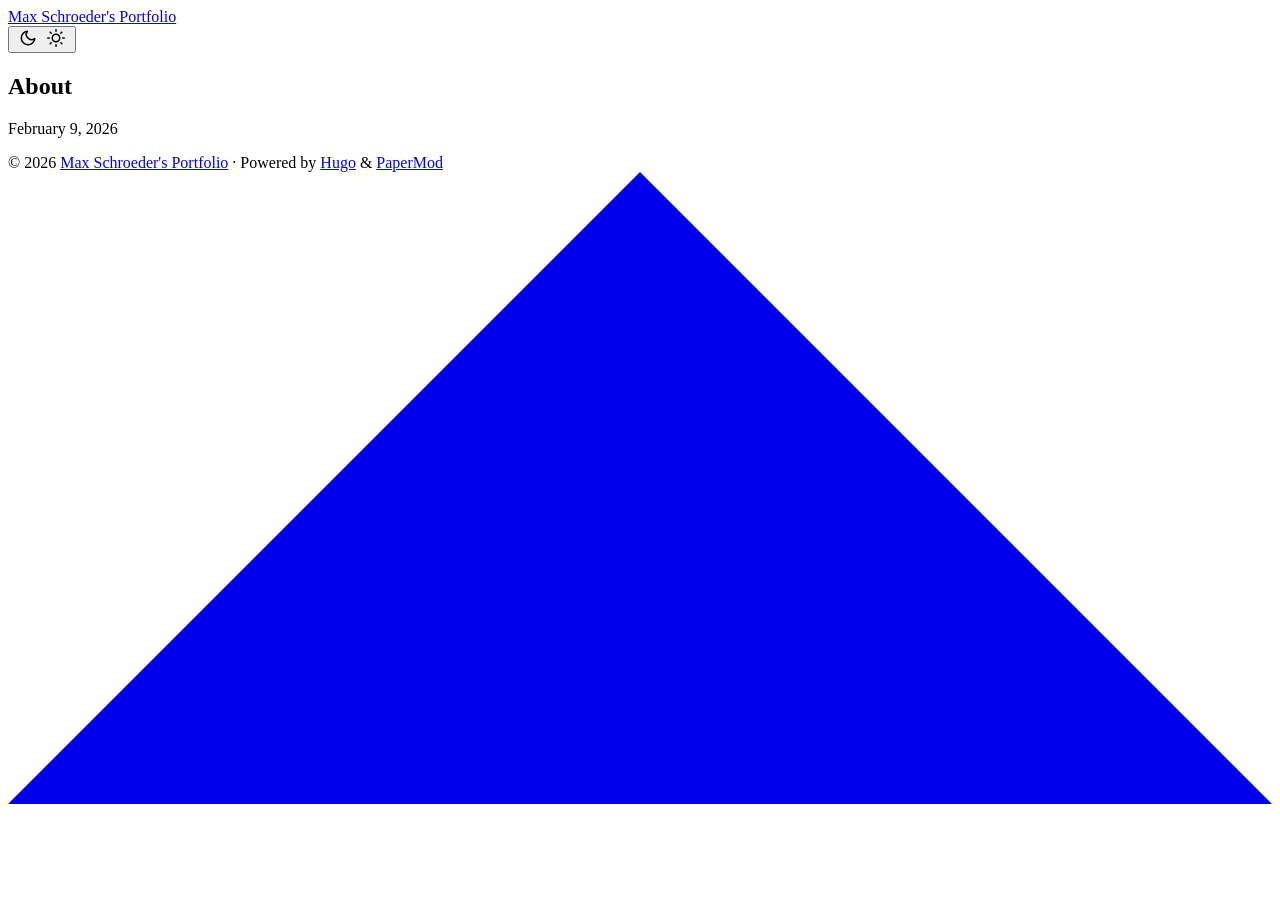
==== public/about/index.html @ b084616c "stuff" ====
<!DOCTYPE html>
<html lang="en" dir="auto" data-theme="auto">

<head><script src="/livereload.js?mindelay=10&amp;v=2&amp;port=1313&amp;path=livereload" data-no-instant defer></script><meta charset="utf-8">
<meta http-equiv="X-UA-Compatible" content="IE=edge">
<meta name="viewport" content="width=device-width, initial-scale=1, shrink-to-fit=no">
<meta name="robots" content="noindex, nofollow">
<title>About | Max Schroeder&#39;s Portfolio</title>
<meta name="keywords" content="">
<meta name="description" content="About - Max Schroeder&#39;s Portfolio">
<meta name="author" content="">
<link rel="canonical" href="http://localhost:1313/about/">
<link crossorigin="anonymous" href="/assets/css/stylesheet.a29c24210eb31d9ce56f669c66a35c9c51b17376b7764e336a49af7dec914cf0.css" integrity="sha256-opwkIQ6zHZzlb2acZqNcnFGxc3a3dk4zakmvfeyRTPA=" rel="preload stylesheet" as="style">
<link rel="icon" href="http://localhost:1313/favicon.ico">
<link rel="icon" type="image/png" sizes="16x16" href="http://localhost:1313/favicon-16x16.png">
<link rel="icon" type="image/png" sizes="32x32" href="http://localhost:1313/favicon-32x32.png">
<link rel="apple-touch-icon" href="http://localhost:1313/apple-touch-icon.png">
<link rel="mask-icon" href="http://localhost:1313/safari-pinned-tab.svg">
<meta name="theme-color" content="#2e2e33">
<meta name="msapplication-TileColor" content="#2e2e33">
<link rel="alternate" hreflang="en" href="http://localhost:1313/about/">
<noscript>
    <style>
        #theme-toggle,
        .top-link {
            display: none;
        }

    </style>
    <style>
        @media (prefers-color-scheme: dark) {
            :root {
                --theme: rgb(29, 30, 32);
                --entry: rgb(46, 46, 51);
                --primary: rgb(218, 218, 219);
                --secondary: rgb(155, 156, 157);
                --tertiary: rgb(65, 66, 68);
                --content: rgb(196, 196, 197);
                --code-block-bg: rgb(46, 46, 51);
                --code-bg: rgb(55, 56, 62);
                --border: rgb(51, 51, 51);
                color-scheme: dark;
            }

            .list {
                background: var(--theme);
            }

            .toc {
                background: var(--entry);
            }
        }

        @media (prefers-color-scheme: light) {
            .list::-webkit-scrollbar-thumb {
                border-color: var(--code-bg);
            }
        }

    </style>
</noscript>
<script>
    if (localStorage.getItem("pref-theme") === "dark") {
        document.querySelector("html").dataset.theme = 'dark';
    } else if (localStorage.getItem("pref-theme") === "light") {
       document.querySelector("html").dataset.theme = 'light';
    } else if (window.matchMedia('(prefers-color-scheme: dark)').matches) {
        document.querySelector("html").dataset.theme = 'dark';
    } else {
        document.querySelector("html").dataset.theme = 'light';
    }

</script>
</head>
<body id="top">
    <header class="header">
    <nav class="nav">
        <div class="logo">
            <a href="http://localhost:1313/" accesskey="h" title="Max Schroeder&#39;s Portfolio (Alt + H)">Max Schroeder&#39;s Portfolio</a>
            <div class="logo-switches">
                <button id="theme-toggle" accesskey="t" title="(Alt + T)" aria-label="Toggle theme">
                    <svg id="moon" xmlns="http://www.w3.org/2000/svg" width="24" height="18" viewBox="0 0 24 24"
                        fill="none" stroke="currentColor" stroke-width="2" stroke-linecap="round"
                        stroke-linejoin="round">
                        <path d="M21 12.79A9 9 0 1 1 11.21 3 7 7 0 0 0 21 12.79z"></path>
                    </svg>
                    <svg id="sun" xmlns="http://www.w3.org/2000/svg" width="24" height="18" viewBox="0 0 24 24"
                        fill="none" stroke="currentColor" stroke-width="2" stroke-linecap="round"
                        stroke-linejoin="round">
                        <circle cx="12" cy="12" r="5"></circle>
                        <line x1="12" y1="1" x2="12" y2="3"></line>
                        <line x1="12" y1="21" x2="12" y2="23"></line>
                        <line x1="4.22" y1="4.22" x2="5.64" y2="5.64"></line>
                        <line x1="18.36" y1="18.36" x2="19.78" y2="19.78"></line>
                        <line x1="1" y1="12" x2="3" y2="12"></line>
                        <line x1="21" y1="12" x2="23" y2="12"></line>
                        <line x1="4.22" y1="19.78" x2="5.64" y2="18.36"></line>
                        <line x1="18.36" y1="5.64" x2="19.78" y2="4.22"></line>
                    </svg>
                </button>
            </div>
        </div>
        <ul id="menu">
        </ul>
    </nav>
</header>
<main class="main">

<article class="post-single">
  <header class="post-header">
    
    <h1 class="post-title entry-hint-parent">
      About
    </h1>
    <div class="post-meta"><span title='2026-02-09 14:12:22 -0500 EST'>February 9, 2026</span>

</div>
  </header> 

  <footer class="post-footer">
    <ul class="post-tags">
    </ul>
  </footer>
</article>
    </main>
    
<footer class="footer">
        <span>&copy; 2026 <a href="http://localhost:1313/">Max Schroeder&#39;s Portfolio</a></span> · 

    <span>
        Powered by
        <a href="https://gohugo.io/" rel="noopener noreferrer" target="_blank">Hugo</a> &
        <a href="https://github.com/adityatelange/hugo-PaperMod/" rel="noopener" target="_blank">PaperMod</a>
    </span>
</footer>
<a href="#top" aria-label="go to top" title="Go to Top (Alt + G)" class="top-link" id="top-link" accesskey="g">
    <svg xmlns="http://www.w3.org/2000/svg" viewBox="0 0 12 6" fill="currentColor">
        <path d="M12 6H0l6-6z" />
    </svg>
</a>

<script>
    let menu = document.getElementById('menu');
    if (menu) {
        
        const scrollPosition = localStorage.getItem("menu-scroll-position");
        if (scrollPosition) {
            menu.scrollLeft = parseInt(scrollPosition, 10);
        }
        
        menu.onscroll = function () {
            localStorage.setItem("menu-scroll-position", menu.scrollLeft);
        }
    }

    document.querySelectorAll('a[href^="#"]').forEach(anchor => {
        anchor.addEventListener("click", function (e) {
            e.preventDefault();
            var id = this.getAttribute("href").substr(1);
            if (!window.matchMedia('(prefers-reduced-motion: reduce)').matches) {
                document.querySelector(`[id='${decodeURIComponent(id)}']`).scrollIntoView({
                    behavior: "smooth"
                });
            } else {
                document.querySelector(`[id='${decodeURIComponent(id)}']`).scrollIntoView();
            }
            if (id === "top") {
                history.replaceState(null, null, " ");
            } else {
                history.pushState(null, null, `#${id}`);
            }
        });
    });

</script>
<script>
    var mybutton = document.getElementById("top-link");
    window.onscroll = function () {
        if (document.body.scrollTop > 800 || document.documentElement.scrollTop > 800) {
            mybutton.style.visibility = "visible";
            mybutton.style.opacity = "1";
        } else {
            mybutton.style.visibility = "hidden";
            mybutton.style.opacity = "0";
        }
    };

</script>
<script>
    document.getElementById("theme-toggle").addEventListener("click", () => {
        const html = document.querySelector("html");
        if (html.dataset.theme === "dark") {
            html.dataset.theme = 'light';
            localStorage.setItem("pref-theme", 'light');
        } else {
            html.dataset.theme = 'dark';
            localStorage.setItem("pref-theme", 'dark');
        }
    })

</script>
</body>

</html>
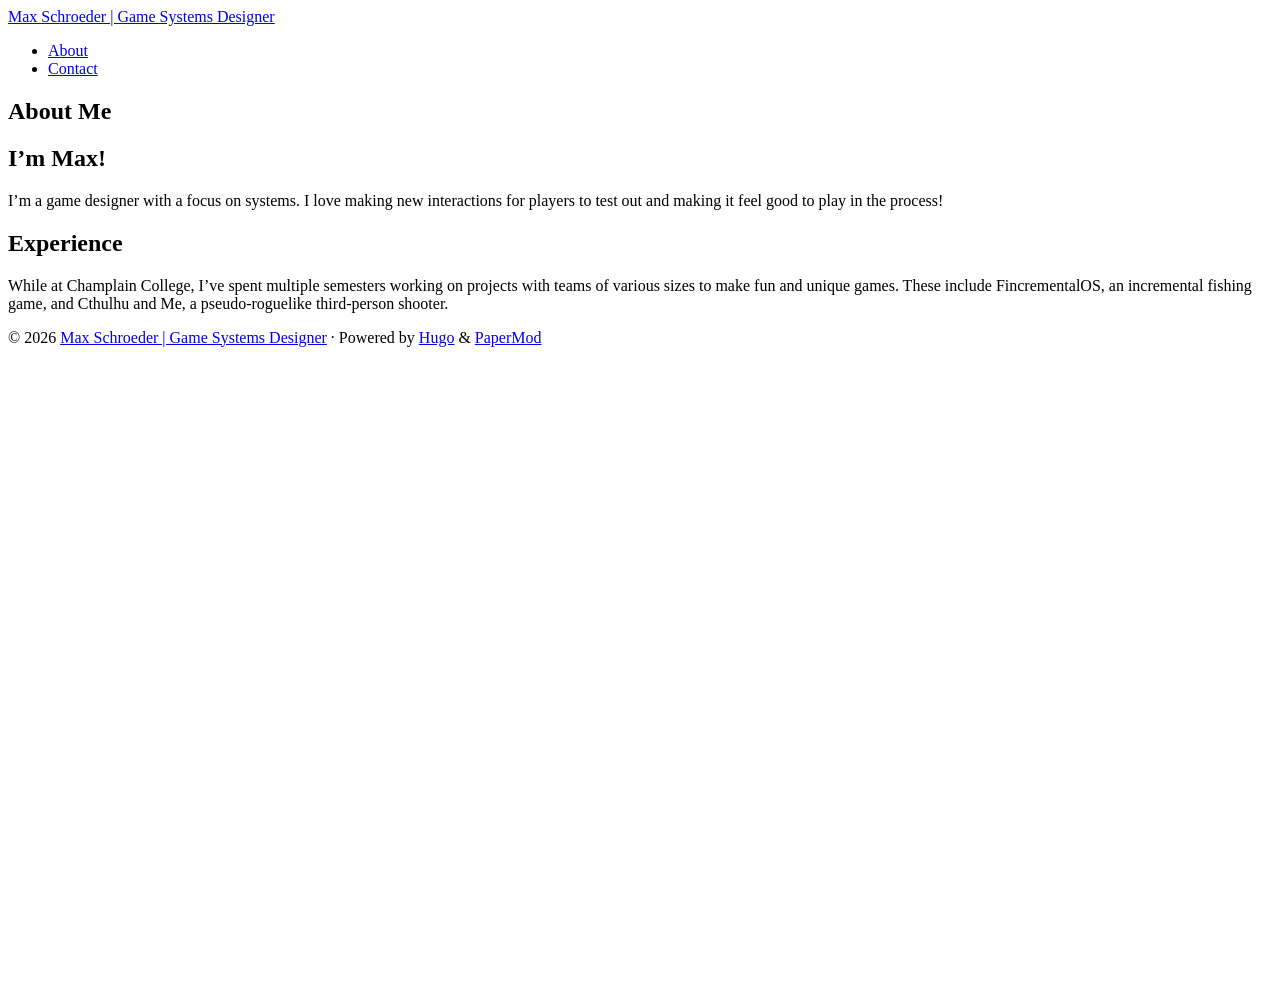
==== commit df707daf: "Updating "my work" to bullet points. Tried to do something with the project metas but it didn't turn" ====
--- a/public/about/index.html
+++ b/public/about/index.html
@@ -1,16 +1,19 @@
 <!DOCTYPE html>
-<html lang="en" dir="auto" data-theme="auto">
+<html lang="en" dir="auto" data-theme="dark">
 
 <head><script src="/livereload.js?mindelay=10&amp;v=2&amp;port=1313&amp;path=livereload" data-no-instant defer></script><meta charset="utf-8">
 <meta http-equiv="X-UA-Compatible" content="IE=edge">
 <meta name="viewport" content="width=device-width, initial-scale=1, shrink-to-fit=no">
 <meta name="robots" content="noindex, nofollow">
-<title>About | Max Schroeder&#39;s Portfolio</title>
+<title>About Me | Max Schroeder | Game Systems Designer</title>
 <meta name="keywords" content="">
-<meta name="description" content="About - Max Schroeder&#39;s Portfolio">
+<meta name="description" content="I&rsquo;m Max!
+I&rsquo;m a game designer with a focus on systems. I love making new interactions for players to test out and making it feel good to play in the process!
+Experience
+While at Champlain College, I&rsquo;ve spent multiple semesters working on projects with teams of various sizes to make fun and unique games. These include FincrementalOS, an incremental fishing game, and Cthulhu and Me, a pseudo-roguelike third-person shooter.">
 <meta name="author" content="">
 <link rel="canonical" href="http://localhost:1313/about/">
-<link crossorigin="anonymous" href="/assets/css/stylesheet.a29c24210eb31d9ce56f669c66a35c9c51b17376b7764e336a49af7dec914cf0.css" integrity="sha256-opwkIQ6zHZzlb2acZqNcnFGxc3a3dk4zakmvfeyRTPA=" rel="preload stylesheet" as="style">
+<link crossorigin="anonymous" href="/assets/css/stylesheet.d169fe7a7075b712cedd3781ce44a86632bbcc450c484d02b6a77e8961662b99.css" integrity="sha256-0Wn&#43;enB1txLO3TeBzkSoZjK7zEUMSE0Ctqd&#43;iWFmK5k=" rel="preload stylesheet" as="style">
 <link rel="icon" href="http://localhost:1313/favicon.ico">
 <link rel="icon" type="image/png" sizes="16x16" href="http://localhost:1313/favicon-16x16.png">
 <link rel="icon" type="image/png" sizes="32x32" href="http://localhost:1313/favicon-32x32.png">
@@ -27,80 +30,27 @@
         }
 
     </style>
-    <style>
-        @media (prefers-color-scheme: dark) {
-            :root {
-                --theme: rgb(29, 30, 32);
-                --entry: rgb(46, 46, 51);
-                --primary: rgb(218, 218, 219);
-                --secondary: rgb(155, 156, 157);
-                --tertiary: rgb(65, 66, 68);
-                --content: rgb(196, 196, 197);
-                --code-block-bg: rgb(46, 46, 51);
-                --code-bg: rgb(55, 56, 62);
-                --border: rgb(51, 51, 51);
-                color-scheme: dark;
-            }
-
-            .list {
-                background: var(--theme);
-            }
-
-            .toc {
-                background: var(--entry);
-            }
-        }
-
-        @media (prefers-color-scheme: light) {
-            .list::-webkit-scrollbar-thumb {
-                border-color: var(--code-bg);
-            }
-        }
-
-    </style>
 </noscript>
-<script>
-    if (localStorage.getItem("pref-theme") === "dark") {
-        document.querySelector("html").dataset.theme = 'dark';
-    } else if (localStorage.getItem("pref-theme") === "light") {
-       document.querySelector("html").dataset.theme = 'light';
-    } else if (window.matchMedia('(prefers-color-scheme: dark)').matches) {
-        document.querySelector("html").dataset.theme = 'dark';
-    } else {
-        document.querySelector("html").dataset.theme = 'light';
-    }
-
-</script>
 </head>
 <body id="top">
     <header class="header">
     <nav class="nav">
         <div class="logo">
-            <a href="http://localhost:1313/" accesskey="h" title="Max Schroeder&#39;s Portfolio (Alt + H)">Max Schroeder&#39;s Portfolio</a>
+            <a href="http://localhost:1313/" accesskey="h" title="Max Schroeder | Game Systems Designer (Alt + H)">Max Schroeder | Game Systems Designer</a>
             <div class="logo-switches">
-                <button id="theme-toggle" accesskey="t" title="(Alt + T)" aria-label="Toggle theme">
-                    <svg id="moon" xmlns="http://www.w3.org/2000/svg" width="24" height="18" viewBox="0 0 24 24"
-                        fill="none" stroke="currentColor" stroke-width="2" stroke-linecap="round"
-                        stroke-linejoin="round">
-                        <path d="M21 12.79A9 9 0 1 1 11.21 3 7 7 0 0 0 21 12.79z"></path>
-                    </svg>
-                    <svg id="sun" xmlns="http://www.w3.org/2000/svg" width="24" height="18" viewBox="0 0 24 24"
-                        fill="none" stroke="currentColor" stroke-width="2" stroke-linecap="round"
-                        stroke-linejoin="round">
-                        <circle cx="12" cy="12" r="5"></circle>
-                        <line x1="12" y1="1" x2="12" y2="3"></line>
-                        <line x1="12" y1="21" x2="12" y2="23"></line>
-                        <line x1="4.22" y1="4.22" x2="5.64" y2="5.64"></line>
-                        <line x1="18.36" y1="18.36" x2="19.78" y2="19.78"></line>
-                        <line x1="1" y1="12" x2="3" y2="12"></line>
-                        <line x1="21" y1="12" x2="23" y2="12"></line>
-                        <line x1="4.22" y1="19.78" x2="5.64" y2="18.36"></line>
-                        <line x1="18.36" y1="5.64" x2="19.78" y2="4.22"></line>
-                    </svg>
-                </button>
             </div>
         </div>
         <ul id="menu">
+            <li>
+                <a href="http://localhost:1313/about/" title="About">
+                    <span class="active">About</span>
+                </a>
+            </li>
+            <li>
+                <a href="http://localhost:1313/contact/" title="Contact">
+                    <span>Contact</span>
+                </a>
+            </li>
         </ul>
     </nav>
 </header>
@@ -110,12 +60,19 @@
   <header class="post-header">
     
     <h1 class="post-title entry-hint-parent">
-      About
+      About Me
     </h1>
-    <div class="post-meta"><span title='2026-02-09 14:12:22 -0500 EST'>February 9, 2026</span>
+    <div class="post-meta">
 
 </div>
   </header> 
+  <div class="post-content"><h2 id="im-max">I&rsquo;m Max!<a hidden class="anchor" aria-hidden="true" href="#im-max">#</a></h2>
+<p>I&rsquo;m a game designer with a focus on systems. I love making new interactions for players to test out and making it feel good to play in the process!</p>
+<h2 id="experience">Experience<a hidden class="anchor" aria-hidden="true" href="#experience">#</a></h2>
+<p>While at Champlain College, I&rsquo;ve spent multiple semesters working on projects with teams of various sizes to make fun and unique games. These include FincrementalOS, an incremental fishing game, and Cthulhu and Me, a pseudo-roguelike third-person shooter.</p>
+
+
+  </div>
 
   <footer class="post-footer">
     <ul class="post-tags">
@@ -125,7 +82,7 @@
     </main>
     
 <footer class="footer">
-        <span>&copy; 2026 <a href="http://localhost:1313/">Max Schroeder&#39;s Portfolio</a></span> · 
+        <span>&copy; 2026 <a href="http://localhost:1313/">Max Schroeder | Game Systems Designer</a></span> · 
 
     <span>
         Powered by
@@ -186,19 +143,6 @@
     };
 
 </script>
-<script>
-    document.getElementById("theme-toggle").addEventListener("click", () => {
-        const html = document.querySelector("html");
-        if (html.dataset.theme === "dark") {
-            html.dataset.theme = 'light';
-            localStorage.setItem("pref-theme", 'light');
-        } else {
-            html.dataset.theme = 'dark';
-            localStorage.setItem("pref-theme", 'dark');
-        }
-    })
-
-</script>
 </body>
 
 </html>
